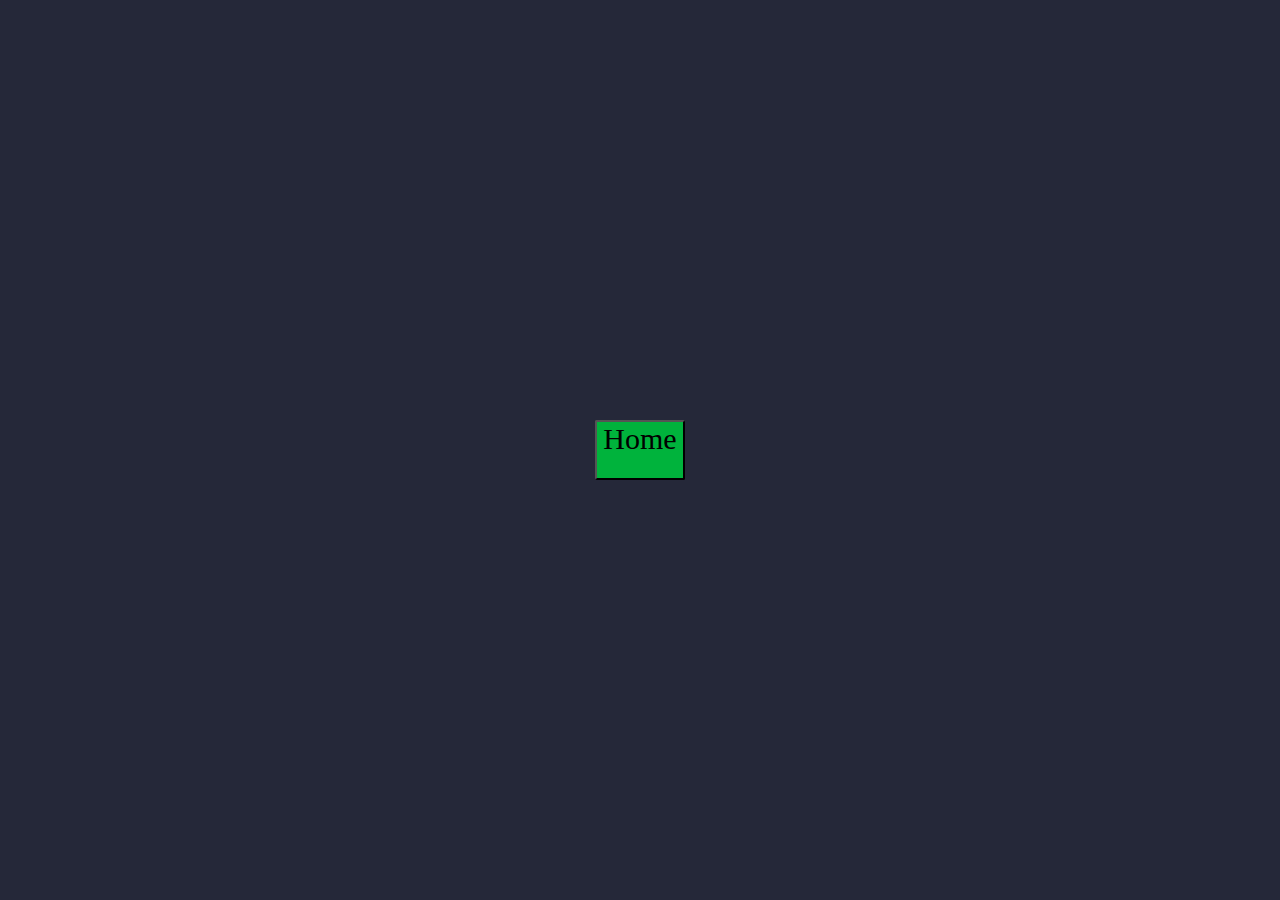
==== projects.html @ 46c2d68a "projects page" ====
<!DOCTYPE html>
<html lang="en">
<head>
    <meta charset="UTF-8">
    <meta http-equiv="X-UA-Compatible" content="IE=edge">
    <meta name="viewport" content="width=device-width, initial-scale=1.0">
    <link rel="stylesheet" href="style.css">
    <title>My Projects</title>
</head>
<body>
    <div>
        
    </div>
    <div>
        <button type="button">Home</button>
    </div>
    
</body>
</html>
---- style.css ----
*
{
    margin: 0;
    padding: 0;
    box-sizing: border-box;
    font-family: 'Caveat', cursive;
}
body 
{
    display: flex;
    justify-content: center;
    align-items: center;
    min-height: 100vh;
    background: #252839;
}
ul 
{
    position: relative;
    display: flex;
    flex-direction: column;
    gap: 45px;

}
ul li 
{
    position: relative;
    list-style: none;
}
ul li a 
{
    position: relative;
    font-size: 5em;
    text-decoration: none;
    line-height: 1em;
    letter-spacing: 2px;
    text-transform: uppercase;
    color: transparent;
    -webkit-text-stroke: 1px rgba(255,255,255,0.5);
}

ul li a::before
{
    content: attr(data-text);
    position: absolute;
    color: var(--clr);
    width: 0;
    overflow: hidden;
    transition: 0.5s;
    border-right: 5px double var(--clr);
}
ul li a:hover::before
{
    width: 100%;
    filter: drop-shadow(0 0 25px var(--clr));
}

button {
    background-color: #00b33c;
    border-radius: 2px;
    font-size: 30px;
    display: flex;
    flex-direction: column;
    width: 90px;
    height: 60px;
    align-items: center;
    align-self:flex-start;
}
button:hover
{
    background-color:aqua;
}
button:active
{
    background-color: aquamarine;
    box-shadow: 0 0 5px #666;
    transform: translateY(4px);
}
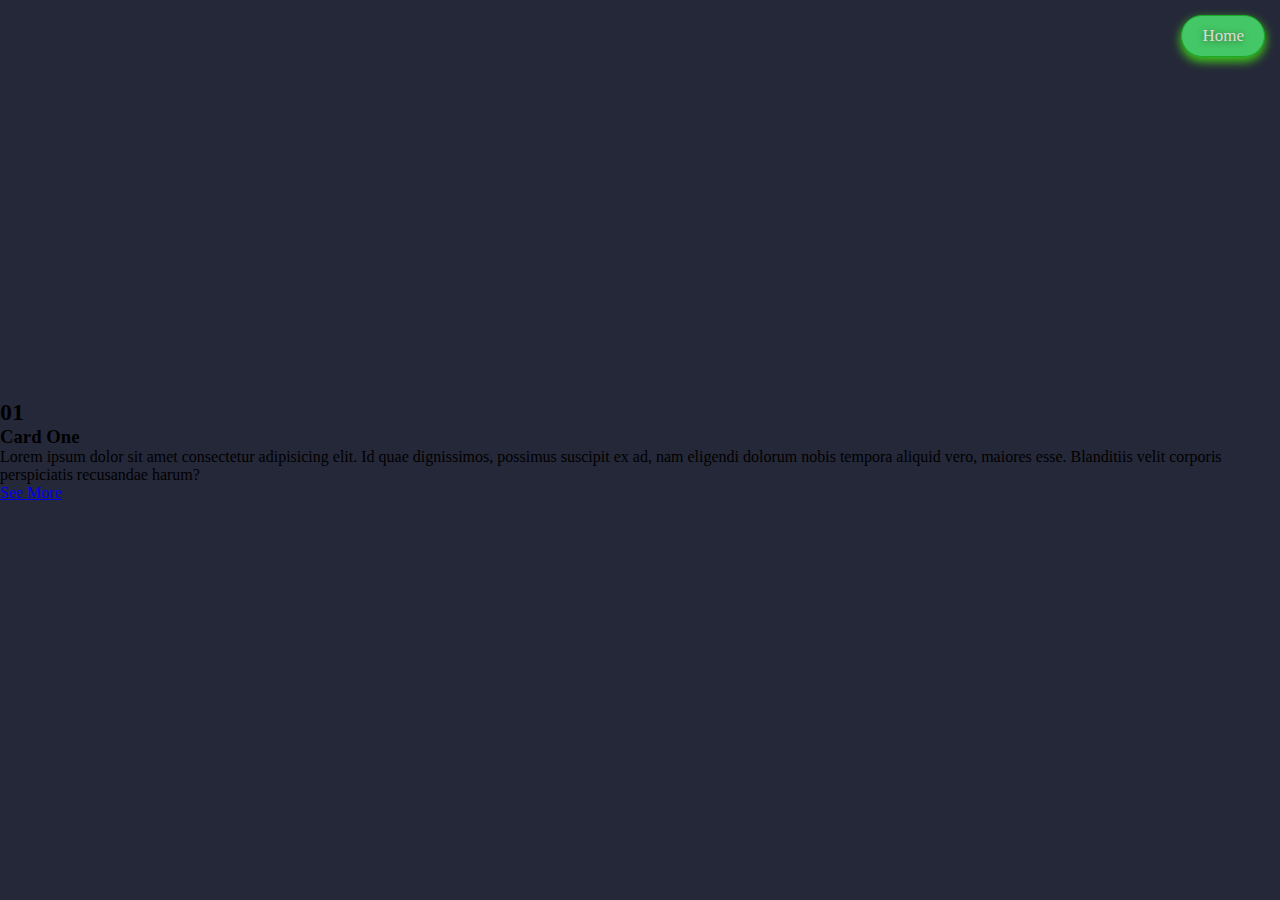
==== commit 081c9179: "project page cards" ====
--- a/projects.html
+++ b/projects.html
@@ -8,11 +8,23 @@
     <title>My Projects</title>
 </head>
 <body>
-    <div>
-        
+    <div class="container">
+        <div class="card">
+            <div class="content">
+                <h2>01</h2>
+                <h3>Card One</h3>
+                <p>Lorem ipsum dolor sit amet consectetur 
+                adipisicing elit. Id quae dignissimos, possimus 
+                suscipit ex ad, nam eligendi dolorum nobis tempora 
+                aliquid vero, maiores esse. Blanditiis velit corporis 
+                perspiciatis recusandae harum?</p>
+                <a href="#">See More</a>
+            </div>
+            
+        </div>
     </div>
     <div>
-        <button type="button">Home</button>
+        <a href="#" class="HomeButton">Home</a>
     </div>
     
 </body>
--- a/style.css
+++ b/style.css
@@ -53,25 +53,28 @@
     width: 100%;
     filter: drop-shadow(0 0 25px var(--clr));
 }
-
-button {
-    background-color: #00b33c;
-    border-radius: 2px;
-    font-size: 30px;
-    display: flex;
-    flex-direction: column;
-    width: 90px;
-    height: 60px;
-    align-items: center;
-    align-self:flex-start;
+.HomeButton {
+	box-shadow: 0px 4px 10px 1px #3dc21b;
+	background-color:#44c767;
+	border-radius:25px;
+	border:1px solid #18ab29;
+	display:inline-block;
+	cursor:pointer;
+	color:#dddada;
+    font-family: 'Caveat', cursive;
+	font-size:17px;
+	padding:10px 20px;
+	text-decoration:none;
+	text-shadow:0px 1px 6px #2f6627;
+    position: absolute;
+    top: 0;
+    right: 0;
+    margin: 15px;
 }
-button:hover
-{
-    background-color:aqua;
+.HomeButton:hover {
+	background-color:#5cbf2a;
 }
-button:active
-{
-    background-color: aquamarine;
-    box-shadow: 0 0 5px #666;
-    transform: translateY(4px);
+.HomeButton:active {
+	position:relative;
+	top:1px;
 }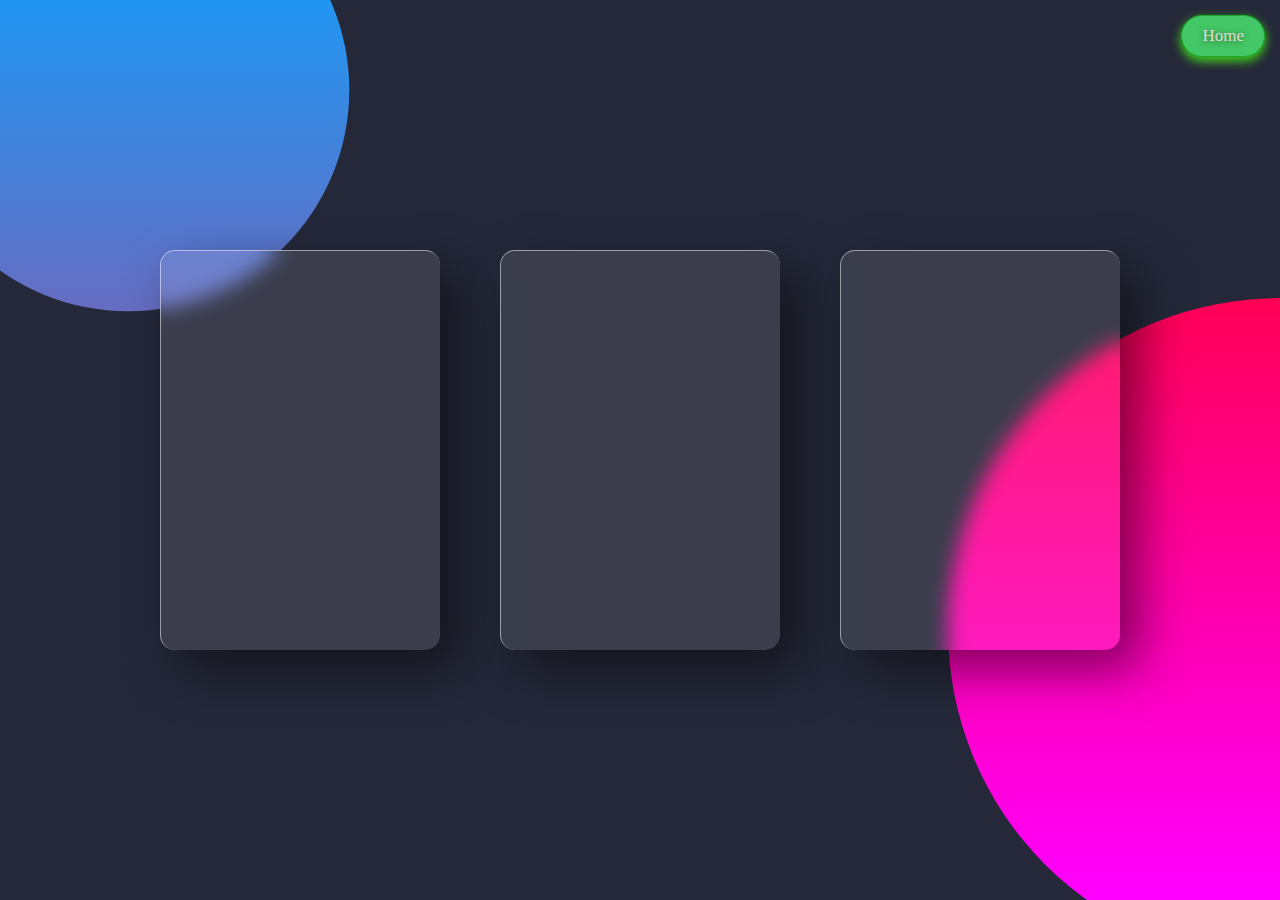
==== commit c7e670db: "image fix in projects, contact form in progress" ====
--- a/projects.html
+++ b/projects.html
@@ -8,24 +8,36 @@
     <title>My Projects</title>
 </head>
 <body>
+    <div>
+        <a href="/index.html" class="home_button">Home</a>
+    </div>
     <div class="container">
         <div class="card">
             <div class="content">
+                <img class="image" src="" alt="" >
                 <h2>01</h2>
-                <h3>Card One</h3>
-                <p>Lorem ipsum dolor sit amet consectetur 
-                adipisicing elit. Id quae dignissimos, possimus 
-                suscipit ex ad, nam eligendi dolorum nobis tempora 
-                aliquid vero, maiores esse. Blanditiis velit corporis 
-                perspiciatis recusandae harum?</p>
-                <a href="#">See More</a>
+                <h3>Project One</h3>
+                <p>This is the MOnk Game, made entirely in c++</p>
+                <a href="https://github.com/FizanGKS/MonkGame">See More</a>
             </div>
-            
         </div>
-    </div>
-    <div>
-        <a href="#" class="HomeButton">Home</a>
-    </div>
-    
+            <div class="card">
+                <div class="content">
+                    <img class="image" src="/images/project2.png" alt="" >
+                    <h2>02</h2>
+                    <h3>Project Two</h3>
+                    <p>This is an Inventory sytem made using Laravel framework</p>
+                    <a href="#">See More</a>
+                </div>
+            </div>
+            <div class="card">
+                <div class="content">
+                    <h2>03</h2>
+                    <h3>Project Three</h3>
+                    <p>Project Three is about...</p>
+                    <a href="#">See More</a>
+                </div>
+            </div>
+        </div>
 </body>
 </html>--- a/style.css
+++ b/style.css
@@ -26,7 +26,7 @@
     position: relative;
     list-style: none;
 }
-ul li a 
+ul li a
 {
     position: relative;
     font-size: 5em;
@@ -38,6 +38,7 @@
     -webkit-text-stroke: 1px rgba(255,255,255,0.5);
 }
 
+
 ul li a::before
 {
     content: attr(data-text);
@@ -53,7 +54,9 @@
     width: 100%;
     filter: drop-shadow(0 0 25px var(--clr));
 }
-.HomeButton {
+/* CSS for project page starts here */
+
+a.home_button {
 	box-shadow: 0px 4px 10px 1px #3dc21b;
 	background-color:#44c767;
 	border-radius:25px;
@@ -71,10 +74,165 @@
     right: 0;
     margin: 15px;
 }
-.HomeButton:hover {
+a.home_button:hover {
 	background-color:#5cbf2a;
 }
-.HomeButton:active {
+a.home_button:active {
 	position:relative;
 	top:1px;
+}
+
+body::before {
+    content: '';
+    position: absolute;
+    top:0;
+    left:0;
+    width: 100%;
+    height: 100%;
+    background: linear-gradient(#f00, #f0f);
+    clip-path: circle(30% at right 70%);
+}
+
+body::after {
+    content: '';
+    position: absolute;
+    top:0;
+    left:0;
+    width: 100%;
+    height: 100%;
+    background: linear-gradient(#2196f3, #e91e63);
+    clip-path: circle(20% at 10% 10%);
+}
+.container {
+    display: flex;
+    position: relative;
+    justify-content: center;
+    align-items: center;
+    max-width: 1200px;
+    flex-wrap: wrap;
+    z-index: 1;
+}
+.container .card {
+    position: relative;
+    width: 280px;
+    height: 400px;
+    margin: 30px;
+    box-shadow: 20px 20px 50px rgba(0, 0, 0, 0.5);
+    border-radius: 15px;
+    background: rgba(255, 255, 255, 0.1);
+    overflow: hidden;
+    display: flex;
+    justify-content: center;
+    align-items: center;
+    border-top: 1px solid rgba(255, 255, 255, 0.5);
+    border-left: 1px solid rgba(255, 255, 255, 0.5);
+    backdrop-filter: blur(10px);
+}
+.container .card .content {
+    padding: 20px;
+    text-align: center;
+    transition: 0.5s;
+    transform: translateY(100px);
+    opacity: 0;
+    transition: 0.5s;
+}
+.container .card:hover .content {
+    transform: translateY(0px);
+    opacity: 1;
+}
+.image {
+    height: 250px;
+    width: 250px;
+    object-fit: contain;
+    border-radius: 10px;
+}
+.container .card .content h2 {
+    position: absolute;
+    top: -30px;
+    right: 30px;
+    font-size: 7em;
+    color: rgba(255, 255, 255, 0.05);
+    pointer-events: none;
+}
+.container .card .content h3 {
+    font-size: 1.7em;
+    color: #fff;
+    z-index: 1;
+}
+.container .card .content p {
+    font-size: 1em;
+    color: #fff;
+    font-weight: 270;
+}
+.container .card .content a {
+    position: relative;
+    display: inline-block;
+    padding: 8px 20px;
+    margin-top: 15px;
+    background: #fff;
+    color: #000;
+    border-radius: 20px;
+    text-decoration: none;
+    font-weight: 500;
+    box-shadow: 0 5px 15px rgba(0, 0, 0, 0.5);
+}
+
+/* Contact page starts here */
+/* Style the label to display next to the inputs */
+label {
+    padding: 12px 12px 12px 0;
+    display: inline-block;
+  }
+/* When moving the mouse over the submit button, add a darker green color */
+input[type=submit]:hover {
+    background-color: #45a049;
+  }
+  input[type=text], select, textarea {
+    display: flex;
+    position: relative;
+    font-family: 'Caveat', cursive;
+    width: 200%;
+    padding: 12px;
+    border: 1px solid #ccc;
+    border-radius: 4px;
+    box-sizing: border-box;
+    resize: vertical;
+  }
+  /* Style the submit button with a specific background color etc */
+input[type=submit] {
+    box-shadow: 0px 4px 10px 1px #3dc21b;
+    background-color: #04AA6D;
+    color: white;
+    padding: 12px 20px;
+    border: none;
+    border-radius: 4px;
+    cursor: pointer;
+    float: right;  
+  }
+  /* Floating column for labels: 25% width */
+.col-25 {
+    float: left;
+    width: 25%;
+    margin-top: 6px;
+}
+  
+/* Floating column for inputs: 75% width */
+.col-75 {
+    float: left;
+    width: 75%;
+    margin-top: 6px;
+}
+  
+/* Clear floats after the columns */
+.row:after {
+    content: "";
+    display: table;
+    clear: both;
+}
+
+@media screen and (max-width: 600px) {
+    .col-25, .col-75, input[type=submit] {
+      width: 100%;
+      margin-top: 0;
+    }
 }